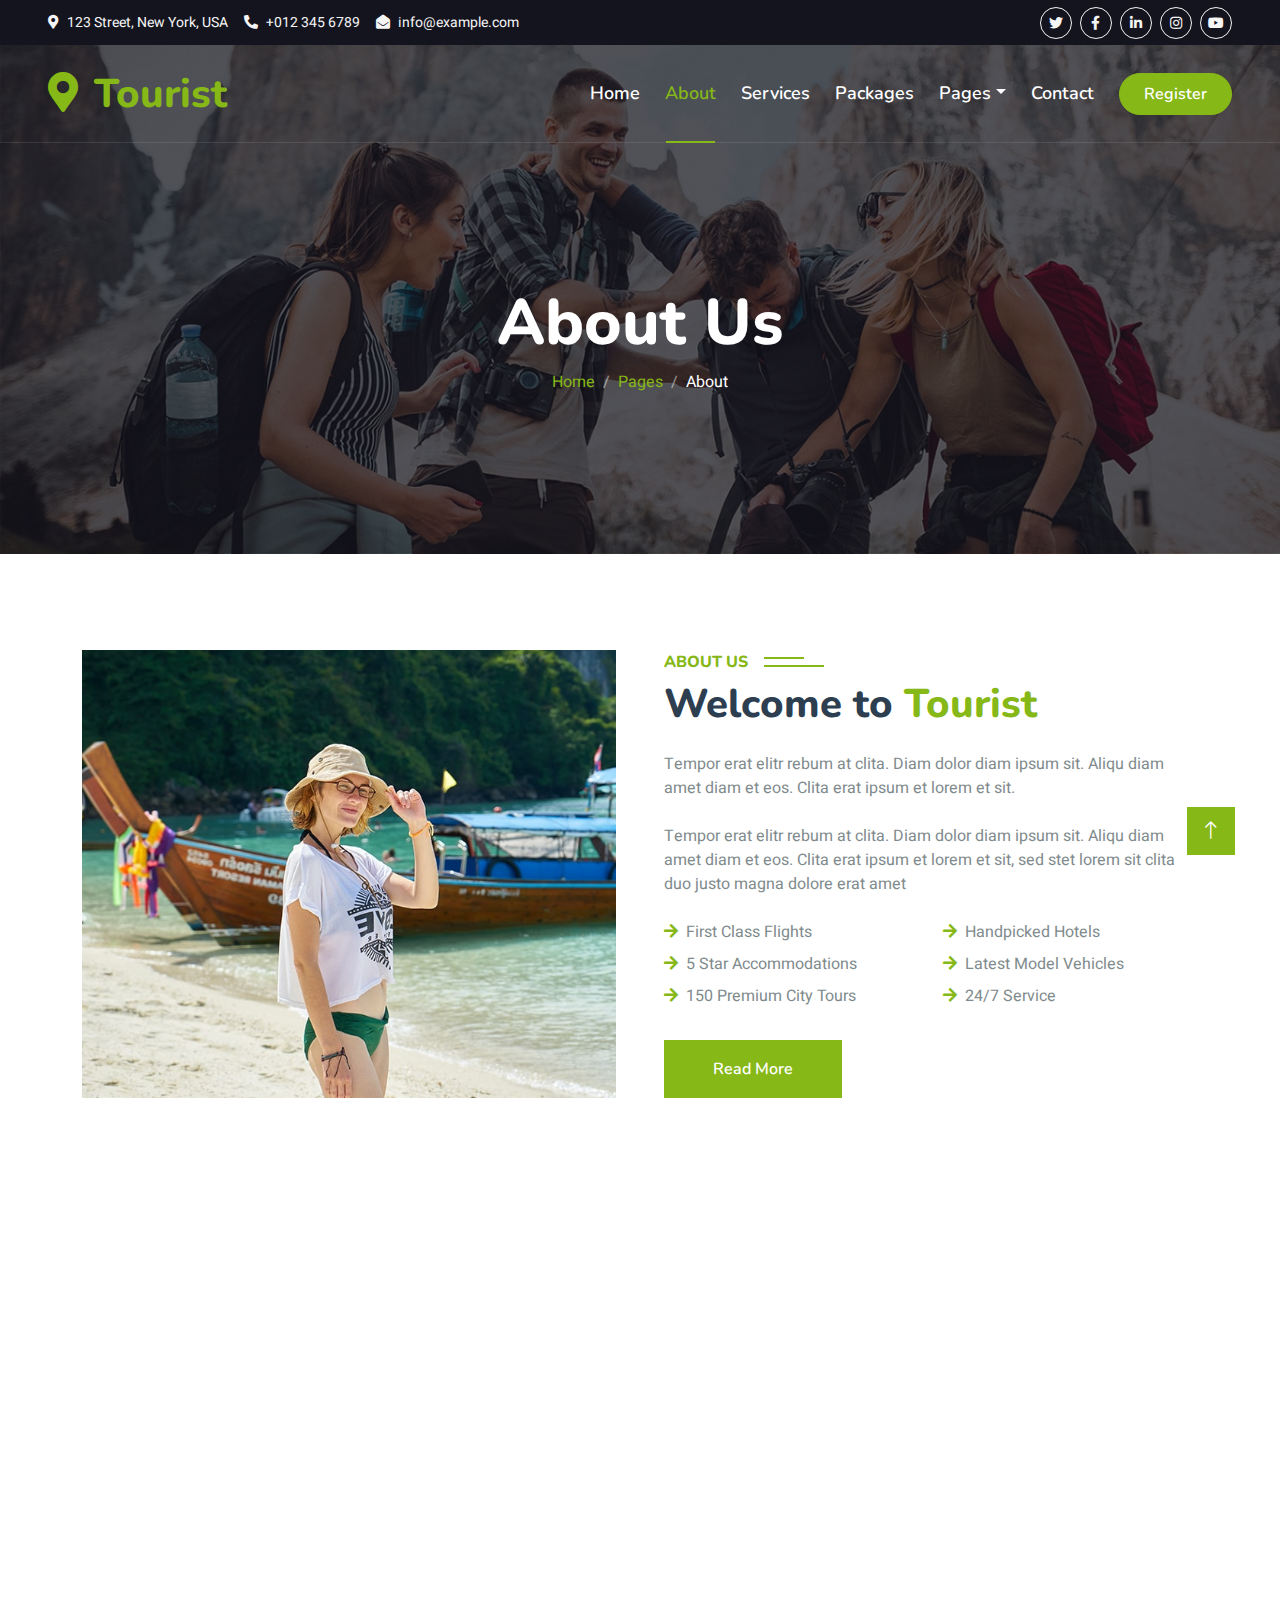
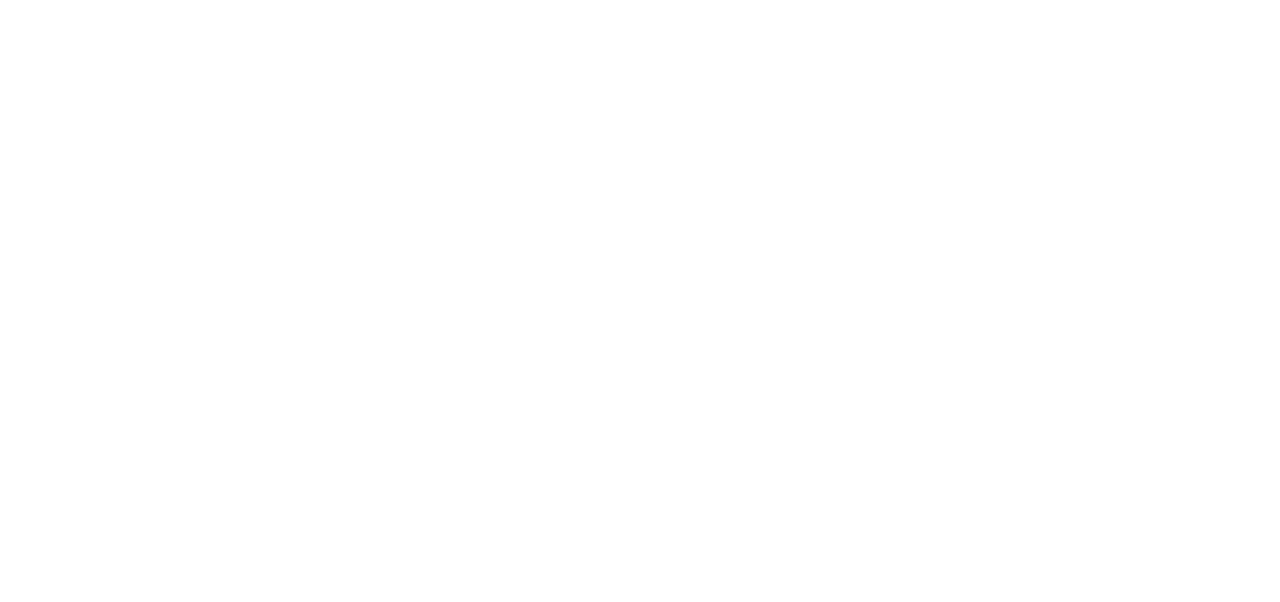
==== about.html @ d3fdd1e6 "Add files via upload" ====
<!DOCTYPE html>
<html lang="en">

<head>
    <meta charset="utf-8">
    <title>Tourist - Travel Agency HTML Template</title>
    <meta content="width=device-width, initial-scale=1.0" name="viewport">
    <meta content="" name="keywords">
    <meta content="" name="description">

    <!-- Favicon -->
    <link href="img/favicon.ico" rel="icon">

    <!-- Google Web Fonts -->
    <link rel="preconnect" href="https://fonts.googleapis.com">
    <link rel="preconnect" href="https://fonts.gstatic.com" crossorigin>
    <link href="https://fonts.googleapis.com/css2?family=Heebo:wght@400;500;600&family=Nunito:wght@600;700;800&display=swap" rel="stylesheet">

    <!-- Icon Font Stylesheet -->
    <link href="https://cdnjs.cloudflare.com/ajax/libs/font-awesome/5.10.0/css/all.min.css" rel="stylesheet">
    <link href="https://cdn.jsdelivr.net/npm/bootstrap-icons@1.4.1/font/bootstrap-icons.css" rel="stylesheet">

    <!-- Libraries Stylesheet -->
    <link href="lib/animate/animate.min.css" rel="stylesheet">
    <link href="lib/owlcarousel/assets/owl.carousel.min.css" rel="stylesheet">
    <link href="lib/tempusdominus/css/tempusdominus-bootstrap-4.min.css" rel="stylesheet" />

    <!-- Customized Bootstrap Stylesheet -->
    <link href="css/bootstrap.min.css" rel="stylesheet">

    <!-- Template Stylesheet -->
    <link href="css/style.css" rel="stylesheet">
</head>

<body>
    <!-- Spinner Start -->
    <div id="spinner" class="show bg-white position-fixed translate-middle w-100 vh-100 top-50 start-50 d-flex align-items-center justify-content-center">
        <div class="spinner-border text-primary" style="width: 3rem; height: 3rem;" role="status">
            <span class="sr-only">Loading...</span>
        </div>
    </div>
    <!-- Spinner End -->


    <!-- Topbar Start -->
    <div class="container-fluid bg-dark px-5 d-none d-lg-block">
        <div class="row gx-0">
            <div class="col-lg-8 text-center text-lg-start mb-2 mb-lg-0">
                <div class="d-inline-flex align-items-center" style="height: 45px;">
                    <small class="me-3 text-light"><i class="fa fa-map-marker-alt me-2"></i>123 Street, New York, USA</small>
                    <small class="me-3 text-light"><i class="fa fa-phone-alt me-2"></i>+012 345 6789</small>
                    <small class="text-light"><i class="fa fa-envelope-open me-2"></i>info@example.com</small>
                </div>
            </div>
            <div class="col-lg-4 text-center text-lg-end">
                <div class="d-inline-flex align-items-center" style="height: 45px;">
                    <a class="btn btn-sm btn-outline-light btn-sm-square rounded-circle me-2" href=""><i class="fab fa-twitter fw-normal"></i></a>
                    <a class="btn btn-sm btn-outline-light btn-sm-square rounded-circle me-2" href=""><i class="fab fa-facebook-f fw-normal"></i></a>
                    <a class="btn btn-sm btn-outline-light btn-sm-square rounded-circle me-2" href=""><i class="fab fa-linkedin-in fw-normal"></i></a>
                    <a class="btn btn-sm btn-outline-light btn-sm-square rounded-circle me-2" href=""><i class="fab fa-instagram fw-normal"></i></a>
                    <a class="btn btn-sm btn-outline-light btn-sm-square rounded-circle" href=""><i class="fab fa-youtube fw-normal"></i></a>
                </div>
            </div>
        </div>
    </div>
    <!-- Topbar End -->


    <!-- Navbar & Hero Start -->
    <div class="container-fluid position-relative p-0">
        <nav class="navbar navbar-expand-lg navbar-light px-4 px-lg-5 py-3 py-lg-0">
            <a href="" class="navbar-brand p-0">
                <h1 class="text-primary m-0"><i class="fa fa-map-marker-alt me-3"></i>Tourist</h1>
                <!-- <img src="img/logo.png" alt="Logo"> -->
            </a>
            <button class="navbar-toggler" type="button" data-bs-toggle="collapse" data-bs-target="#navbarCollapse">
                <span class="fa fa-bars"></span>
            </button>
            <div class="collapse navbar-collapse" id="navbarCollapse">
                <div class="navbar-nav ms-auto py-0">
                    <a href="index.html" class="nav-item nav-link">Home</a>
                    <a href="about.html" class="nav-item nav-link active">About</a>
                    <a href="service.html" class="nav-item nav-link">Services</a>
                    <a href="package.html" class="nav-item nav-link">Packages</a>
                    <div class="nav-item dropdown">
                        <a href="#" class="nav-link dropdown-toggle" data-bs-toggle="dropdown">Pages</a>
                        <div class="dropdown-menu m-0">
                            <a href="destination.html" class="dropdown-item">Destination</a>
                            <a href="booking.html" class="dropdown-item">Booking</a>
                            <a href="team.html" class="dropdown-item">Travel Guides</a>
                            <a href="testimonial.html" class="dropdown-item">Testimonial</a>
                            <a href="404.html" class="dropdown-item">404 Page</a>
                        </div>
                    </div>
                    <a href="contact.html" class="nav-item nav-link">Contact</a>
                </div>
                <a href="" class="btn btn-primary rounded-pill py-2 px-4">Register</a>
            </div>
        </nav>

        <div class="container-fluid bg-primary py-5 mb-5 hero-header">
            <div class="container py-5">
                <div class="row justify-content-center py-5">
                    <div class="col-lg-10 pt-lg-5 mt-lg-5 text-center">
                        <h1 class="display-3 text-white animated slideInDown">About Us</h1>
                        <nav aria-label="breadcrumb">
                            <ol class="breadcrumb justify-content-center">
                                <li class="breadcrumb-item"><a href="#">Home</a></li>
                                <li class="breadcrumb-item"><a href="#">Pages</a></li>
                                <li class="breadcrumb-item text-white active" aria-current="page">About</li>
                            </ol>
                        </nav>
                    </div>
                </div>
            </div>
        </div>
    </div>
    <!-- Navbar & Hero End -->


    <!-- About Start -->
    <div class="container-xxl py-5">
        <div class="container">
            <div class="row g-5">
                <div class="col-lg-6 wow fadeInUp" data-wow-delay="0.1s" style="min-height: 400px;">
                    <div class="position-relative h-100">
                        <img class="img-fluid position-absolute w-100 h-100" src="img/about.jpg" alt="" style="object-fit: cover;">
                    </div>
                </div>
                <div class="col-lg-6 wow fadeInUp" data-wow-delay="0.3s">
                    <h6 class="section-title bg-white text-start text-primary pe-3">About Us</h6>
                    <h1 class="mb-4">Welcome to <span class="text-primary">Tourist</span></h1>
                    <p class="mb-4">Tempor erat elitr rebum at clita. Diam dolor diam ipsum sit. Aliqu diam amet diam et eos. Clita erat ipsum et lorem et sit.</p>
                    <p class="mb-4">Tempor erat elitr rebum at clita. Diam dolor diam ipsum sit. Aliqu diam amet diam et eos. Clita erat ipsum et lorem et sit, sed stet lorem sit clita duo justo magna dolore erat amet</p>
                    <div class="row gy-2 gx-4 mb-4">
                        <div class="col-sm-6">
                            <p class="mb-0"><i class="fa fa-arrow-right text-primary me-2"></i>First Class Flights</p>
                        </div>
                        <div class="col-sm-6">
                            <p class="mb-0"><i class="fa fa-arrow-right text-primary me-2"></i>Handpicked Hotels</p>
                        </div>
                        <div class="col-sm-6">
                            <p class="mb-0"><i class="fa fa-arrow-right text-primary me-2"></i>5 Star Accommodations</p>
                        </div>
                        <div class="col-sm-6">
                            <p class="mb-0"><i class="fa fa-arrow-right text-primary me-2"></i>Latest Model Vehicles</p>
                        </div>
                        <div class="col-sm-6">
                            <p class="mb-0"><i class="fa fa-arrow-right text-primary me-2"></i>150 Premium City Tours</p>
                        </div>
                        <div class="col-sm-6">
                            <p class="mb-0"><i class="fa fa-arrow-right text-primary me-2"></i>24/7 Service</p>
                        </div>
                    </div>
                    <a class="btn btn-primary py-3 px-5 mt-2" href="">Read More</a>
                </div>
            </div>
        </div>
    </div>
    <!-- About End -->


    <!-- Team Start -->
    <div class="container-xxl py-5">
        <div class="container">
            <div class="text-center wow fadeInUp" data-wow-delay="0.1s">
                <h6 class="section-title bg-white text-center text-primary px-3">Travel Guide</h6>
                <h1 class="mb-5">Meet Our Guide</h1>
            </div>
            <div class="row g-4">
                <div class="col-lg-3 col-md-6 wow fadeInUp" data-wow-delay="0.1s">
                    <div class="team-item">
                        <div class="overflow-hidden">
                            <img class="img-fluid" src="img/team-1.jpg" alt="">
                        </div>
                        <div class="position-relative d-flex justify-content-center" style="margin-top: -19px;">
                            <a class="btn btn-square mx-1" href=""><i class="fab fa-facebook-f"></i></a>
                            <a class="btn btn-square mx-1" href=""><i class="fab fa-twitter"></i></a>
                            <a class="btn btn-square mx-1" href=""><i class="fab fa-instagram"></i></a>
                        </div>
                        <div class="text-center p-4">
                            <h5 class="mb-0">Full Name</h5>
                            <small>Designation</small>
                        </div>
                    </div>
                </div>
                <div class="col-lg-3 col-md-6 wow fadeInUp" data-wow-delay="0.3s">
                    <div class="team-item">
                        <div class="overflow-hidden">
                            <img class="img-fluid" src="img/team-2.jpg" alt="">
                        </div>
                        <div class="position-relative d-flex justify-content-center" style="margin-top: -19px;">
                            <a class="btn btn-square mx-1" href=""><i class="fab fa-facebook-f"></i></a>
                            <a class="btn btn-square mx-1" href=""><i class="fab fa-twitter"></i></a>
                            <a class="btn btn-square mx-1" href=""><i class="fab fa-instagram"></i></a>
                        </div>
                        <div class="text-center p-4">
                            <h5 class="mb-0">Full Name</h5>
                            <small>Designation</small>
                        </div>
                    </div>
                </div>
                <div class="col-lg-3 col-md-6 wow fadeInUp" data-wow-delay="0.5s">
                    <div class="team-item">
                        <div class="overflow-hidden">
                            <img class="img-fluid" src="img/team-3.jpg" alt="">
                        </div>
                        <div class="position-relative d-flex justify-content-center" style="margin-top: -19px;">
                            <a class="btn btn-square mx-1" href=""><i class="fab fa-facebook-f"></i></a>
                            <a class="btn btn-square mx-1" href=""><i class="fab fa-twitter"></i></a>
                            <a class="btn btn-square mx-1" href=""><i class="fab fa-instagram"></i></a>
                        </div>
                        <div class="text-center p-4">
                            <h5 class="mb-0">Full Name</h5>
                            <small>Designation</small>
                        </div>
                    </div>
                </div>
                <div class="col-lg-3 col-md-6 wow fadeInUp" data-wow-delay="0.7s">
                    <div class="team-item">
                        <div class="overflow-hidden">
                            <img class="img-fluid" src="img/team-4.jpg" alt="">
                        </div>
                        <div class="position-relative d-flex justify-content-center" style="margin-top: -19px;">
                            <a class="btn btn-square mx-1" href=""><i class="fab fa-facebook-f"></i></a>
                            <a class="btn btn-square mx-1" href=""><i class="fab fa-twitter"></i></a>
                            <a class="btn btn-square mx-1" href=""><i class="fab fa-instagram"></i></a>
                        </div>
                        <div class="text-center p-4">
                            <h5 class="mb-0">Full Name</h5>
                            <small>Designation</small>
                        </div>
                    </div>
                </div>
            </div>
        </div>
    </div>
    <!-- Team End -->
        

    <!-- Footer Start -->
    <div class="container-fluid bg-dark text-light footer pt-5 mt-5 wow fadeIn" data-wow-delay="0.1s">
        <div class="container py-5">
            <div class="row g-5">
                <div class="col-lg-3 col-md-6">
                    <h4 class="text-white mb-3">Company</h4>
                    <a class="btn btn-link" href="">About Us</a>
                    <a class="btn btn-link" href="">Contact Us</a>
                    <a class="btn btn-link" href="">Privacy Policy</a>
                    <a class="btn btn-link" href="">Terms & Condition</a>
                    <a class="btn btn-link" href="">FAQs & Help</a>
                </div>
                <div class="col-lg-3 col-md-6">
                    <h4 class="text-white mb-3">Contact</h4>
                    <p class="mb-2"><i class="fa fa-map-marker-alt me-3"></i>123 Street, New York, USA</p>
                    <p class="mb-2"><i class="fa fa-phone-alt me-3"></i>+012 345 67890</p>
                    <p class="mb-2"><i class="fa fa-envelope me-3"></i>info@example.com</p>
                    <div class="d-flex pt-2">
                        <a class="btn btn-outline-light btn-social" href=""><i class="fab fa-twitter"></i></a>
                        <a class="btn btn-outline-light btn-social" href=""><i class="fab fa-facebook-f"></i></a>
                        <a class="btn btn-outline-light btn-social" href=""><i class="fab fa-youtube"></i></a>
                        <a class="btn btn-outline-light btn-social" href=""><i class="fab fa-linkedin-in"></i></a>
                    </div>
                </div>
                <div class="col-lg-3 col-md-6">
                    <h4 class="text-white mb-3">Gallery</h4>
                    <div class="row g-2 pt-2">
                        <div class="col-4">
                            <img class="img-fluid bg-light p-1" src="img/package-1.jpg" alt="">
                        </div>
                        <div class="col-4">
                            <img class="img-fluid bg-light p-1" src="img/package-2.jpg" alt="">
                        </div>
                        <div class="col-4">
                            <img class="img-fluid bg-light p-1" src="img/package-3.jpg" alt="">
                        </div>
                        <div class="col-4">
                            <img class="img-fluid bg-light p-1" src="img/package-2.jpg" alt="">
                        </div>
                        <div class="col-4">
                            <img class="img-fluid bg-light p-1" src="img/package-3.jpg" alt="">
                        </div>
                        <div class="col-4">
                            <img class="img-fluid bg-light p-1" src="img/package-1.jpg" alt="">
                        </div>
                    </div>
                </div>
                <div class="col-lg-3 col-md-6">
                    <h4 class="text-white mb-3">Newsletter</h4>
                    <p>Dolor amet sit justo amet elitr clita ipsum elitr est.</p>
                    <div class="position-relative mx-auto" style="max-width: 400px;">
                        <input class="form-control border-primary w-100 py-3 ps-4 pe-5" type="text" placeholder="Your email">
                        <button type="button" class="btn btn-primary py-2 position-absolute top-0 end-0 mt-2 me-2">SignUp</button>
                    </div>
                </div>
            </div>
        </div>
        <div class="container">
            <div class="copyright">
                <div class="row">
                    <div class="col-md-6 text-center text-md-start mb-3 mb-md-0">
                        &copy; <a class="border-bottom" href="#">Your Site Name</a>, All Right Reserved.

                        <!--/*** This template is free as long as you keep the footer author’s credit link/attribution link/backlink. If you'd like to use the template without the footer author’s credit link/attribution link/backlink, you can purchase the Credit Removal License from "https://htmlcodex.com/credit-removal". Thank you for your support. ***/-->
                        Designed By <a class="border-bottom" href="https://htmlcodex.com">HTML Codex</a>
                    </div>
                    <div class="col-md-6 text-center text-md-end">
                        <div class="footer-menu">
                            <a href="">Home</a>
                            <a href="">Cookies</a>
                            <a href="">Help</a>
                            <a href="">FQAs</a>
                        </div>
                    </div>
                </div>
            </div>
        </div>
    </div>
    <!-- Footer End -->


    <!-- Back to Top -->
    <a href="#" class="btn btn-lg btn-primary btn-lg-square back-to-top"><i class="bi bi-arrow-up"></i></a>


    <!-- JavaScript Libraries -->
    <script src="https://code.jquery.com/jquery-3.4.1.min.js"></script>
    <script src="https://cdn.jsdelivr.net/npm/bootstrap@5.0.0/dist/js/bootstrap.bundle.min.js"></script>
    <script src="lib/wow/wow.min.js"></script>
    <script src="lib/easing/easing.min.js"></script>
    <script src="lib/waypoints/waypoints.min.js"></script>
    <script src="lib/owlcarousel/owl.carousel.min.js"></script>
    <script src="lib/tempusdominus/js/moment.min.js"></script>
    <script src="lib/tempusdominus/js/moment-timezone.min.js"></script>
    <script src="lib/tempusdominus/js/tempusdominus-bootstrap-4.min.js"></script>

    <!-- Template Javascript -->
    <script src="js/main.js"></script>
</body>

</html>
---- css/style.css ----
/********** Template CSS **********/
:root {
    --primary: #86B817;
    --secondary: #FE8800;
    --light: #F5F5F5;
    --dark: #14141F;
}

.fw-medium {
    font-weight: 600 !important;
}

.fw-semi-bold {
    font-weight: 700 !important;
}

.back-to-top {
    position: fixed;
    display: none;
    right: 45px;
    bottom: 45px;
    z-index: 99;
}


/*** Spinner ***/
#spinner {
    opacity: 0;
    visibility: hidden;
    transition: opacity .5s ease-out, visibility 0s linear .5s;
    z-index: 99999;
}

#spinner.show {
    transition: opacity .5s ease-out, visibility 0s linear 0s;
    visibility: visible;
    opacity: 1;
}


/*** Button ***/
.btn {
    font-family: 'Nunito', sans-serif;
    font-weight: 600;
    transition: .5s;
}

.btn.btn-primary,
.btn.btn-secondary {
    color: #FFFFFF;
}

.btn-square {
    width: 38px;
    height: 38px;
}

.btn-sm-square {
    width: 32px;
    height: 32px;
}

.btn-lg-square {
    width: 48px;
    height: 48px;
}

.btn-square,
.btn-sm-square,
.btn-lg-square {
    padding: 0;
    display: flex;
    align-items: center;
    justify-content: center;
    font-weight: normal;
    border-radius: 0px;
}


/*** Navbar ***/
.navbar-light .navbar-nav .nav-link {
    font-family: 'Nunito', sans-serif;
    position: relative;
    margin-right: 25px;
    padding: 35px 0;
    color: #FFFFFF !important;
    font-size: 18px;
    font-weight: 600;
    outline: none;
    transition: .5s;
}

.sticky-top.navbar-light .navbar-nav .nav-link {
    padding: 20px 0;
    color: var(--dark) !important;
}

.navbar-light .navbar-nav .nav-link:hover,
.navbar-light .navbar-nav .nav-link.active {
    color: var(--primary) !important;
}

.navbar-light .navbar-brand img {
    max-height: 60px;
    transition: .5s;
}

.sticky-top.navbar-light .navbar-brand img {
    max-height: 45px;
}

@media (max-width: 991.98px) {
    .sticky-top.navbar-light {
        position: relative;
        background: #FFFFFF;
    }

    .navbar-light .navbar-collapse {
        margin-top: 15px;
        border-top: 1px solid #DDDDDD;
    }

    .navbar-light .navbar-nav .nav-link,
    .sticky-top.navbar-light .navbar-nav .nav-link {
        padding: 10px 0;
        margin-left: 0;
        color: var(--dark) !important;
    }

    .navbar-light .navbar-brand img {
        max-height: 45px;
    }
}

@media (min-width: 992px) {
    .navbar-light {
        position: absolute;
        width: 100%;
        top: 0;
        left: 0;
        border-bottom: 1px solid rgba(256, 256, 256, .1);
        z-index: 999;
    }
    
    .sticky-top.navbar-light {
        position: fixed;
        background: #FFFFFF;
    }

    .navbar-light .navbar-nav .nav-link::before {
        position: absolute;
        content: "";
        width: 0;
        height: 2px;
        bottom: -1px;
        left: 50%;
        background: var(--primary);
        transition: .5s;
    }

    .navbar-light .navbar-nav .nav-link:hover::before,
    .navbar-light .navbar-nav .nav-link.active::before {
        width: calc(100% - 2px);
        left: 1px;
    }

    .navbar-light .navbar-nav .nav-link.nav-contact::before {
        display: none;
    }
}


/*** Hero Header ***/
.hero-header {
    background: linear-gradient(rgba(20, 20, 31, .7), rgba(20, 20, 31, .7)), url(../img/bg-hero.jpg);
    background-position: center center;
    background-repeat: no-repeat;
    background-size: cover;
}

.breadcrumb-item + .breadcrumb-item::before {
    color: rgba(255, 255, 255, .5);
}


/*** Section Title ***/
.section-title {
    position: relative;
    display: inline-block;
    text-transform: uppercase;
}

.section-title::before {
    position: absolute;
    content: "";
    width: calc(100% + 80px);
    height: 2px;
    top: 4px;
    left: -40px;
    background: var(--primary);
    z-index: -1;
}

.section-title::after {
    position: absolute;
    content: "";
    width: calc(100% + 120px);
    height: 2px;
    bottom: 5px;
    left: -60px;
    background: var(--primary);
    z-index: -1;
}

.section-title.text-start::before {
    width: calc(100% + 40px);
    left: 0;
}

.section-title.text-start::after {
    width: calc(100% + 60px);
    left: 0;
}


/*** Service ***/
.service-item {
    box-shadow: 0 0 45px rgba(0, 0, 0, .08);
    transition: .5s;
}

.service-item:hover {
    background: var(--primary);
}

.service-item * {
    transition: .5s;
}

.service-item:hover * {
    color: var(--light) !important;
}


/*** Destination ***/
.destination img {
    transition: .5s;
}

.destination a:hover img {
    transform: scale(1.1);
}


/*** Package ***/
.package-item {
    box-shadow: 0 0 45px rgba(0, 0, 0, .08);
}

.package-item img {
    transition: .5s;
}

.package-item:hover img {
    transform: scale(1.1);
}


/*** Booking ***/
.booking {
    background: linear-gradient(rgba(15, 23, 43, .7), rgba(15, 23, 43, .7)), url(../img/booking.jpg);
    background-position: center center;
    background-repeat: no-repeat;
    background-size: cover;
}


/*** Team ***/
.team-item {
    box-shadow: 0 0 45px rgba(0, 0, 0, .08);
}

.team-item img {
    transition: .5s;
}

.team-item:hover img {
    transform: scale(1.1);
}

.team-item .btn {
    background: #FFFFFF;
    color: var(--primary);
    border-radius: 20px;
    border-bottom: 1px solid var(--primary);
}

.team-item .btn:hover {
    background: var(--primary);
    color: #FFFFFF;
}


/*** Testimonial ***/
.testimonial-carousel::before {
    position: absolute;
    content: "";
    top: 0;
    left: 0;
    height: 100%;
    width: 0;
    background: linear-gradient(to right, rgba(255, 255, 255, 1) 0%, rgba(255, 255, 255, 0) 100%);
    z-index: 1;
}

.testimonial-carousel::after {
    position: absolute;
    content: "";
    top: 0;
    right: 0;
    height: 100%;
    width: 0;
    background: linear-gradient(to left, rgba(255, 255, 255, 1) 0%, rgba(255, 255, 255, 0) 100%);
    z-index: 1;
}

@media (min-width: 768px) {
    .testimonial-carousel::before,
    .testimonial-carousel::after {
        width: 200px;
    }
}

@media (min-width: 992px) {
    .testimonial-carousel::before,
    .testimonial-carousel::after {
        width: 300px;
    }
}

.testimonial-carousel .owl-item .testimonial-item,
.testimonial-carousel .owl-item.center .testimonial-item * {
    transition: .5s;
}

.testimonial-carousel .owl-item.center .testimonial-item {
    background: var(--primary) !important;
    border-color: var(--primary) !important;
}

.testimonial-carousel .owl-item.center .testimonial-item * {
    color: #FFFFFF !important;
}

.testimonial-carousel .owl-dots {
    margin-top: 24px;
    display: flex;
    align-items: flex-end;
    justify-content: center;
}

.testimonial-carousel .owl-dot {
    position: relative;
    display: inline-block;
    margin: 0 5px;
    width: 15px;
    height: 15px;
    border: 1px solid #CCCCCC;
    border-radius: 15px;
    transition: .5s;
}

.testimonial-carousel .owl-dot.active {
    background: var(--primary);
    border-color: var(--primary);
}


/*** Footer ***/
.footer .btn.btn-social {
    margin-right: 5px;
    width: 35px;
    height: 35px;
    display: flex;
    align-items: center;
    justify-content: center;
    color: var(--light);
    font-weight: normal;
    border: 1px solid #FFFFFF;
    border-radius: 35px;
    transition: .3s;
}

.footer .btn.btn-social:hover {
    color: var(--primary);
}

.footer .btn.btn-link {
    display: block;
    margin-bottom: 5px;
    padding: 0;
    text-align: left;
    color: #FFFFFF;
    font-size: 15px;
    font-weight: normal;
    text-transform: capitalize;
    transition: .3s;
}

.footer .btn.btn-link::before {
    position: relative;
    content: "\f105";
    font-family: "Font Awesome 5 Free";
    font-weight: 900;
    margin-right: 10px;
}

.footer .btn.btn-link:hover {
    letter-spacing: 1px;
    box-shadow: none;
}

.footer .copyright {
    padding: 25px 0;
    font-size: 15px;
    border-top: 1px solid rgba(256, 256, 256, .1);
}

.footer .copyright a {
    color: var(--light);
}

.footer .footer-menu a {
    margin-right: 15px;
    padding-right: 15px;
    border-right: 1px solid rgba(255, 255, 255, .1);
}

.footer .footer-menu a:last-child {
    margin-right: 0;
    padding-right: 0;
    border-right: none;
}
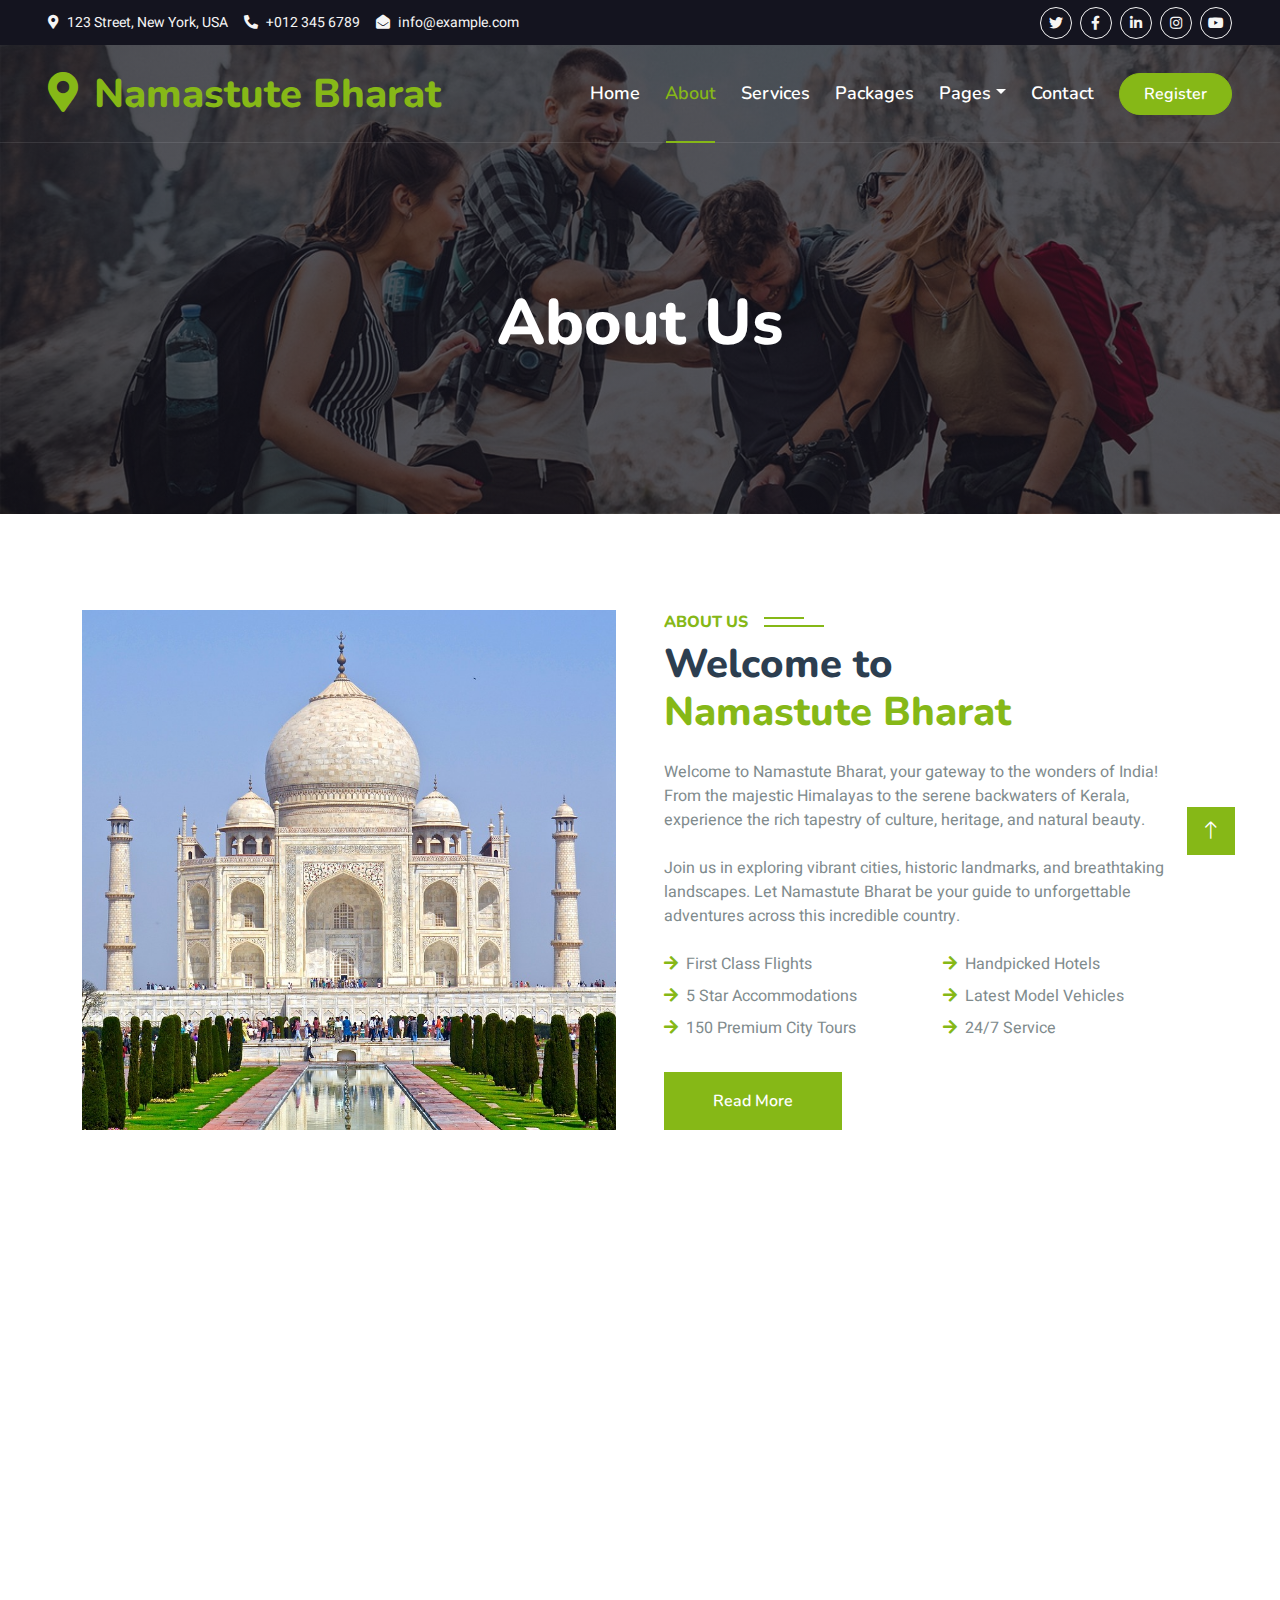
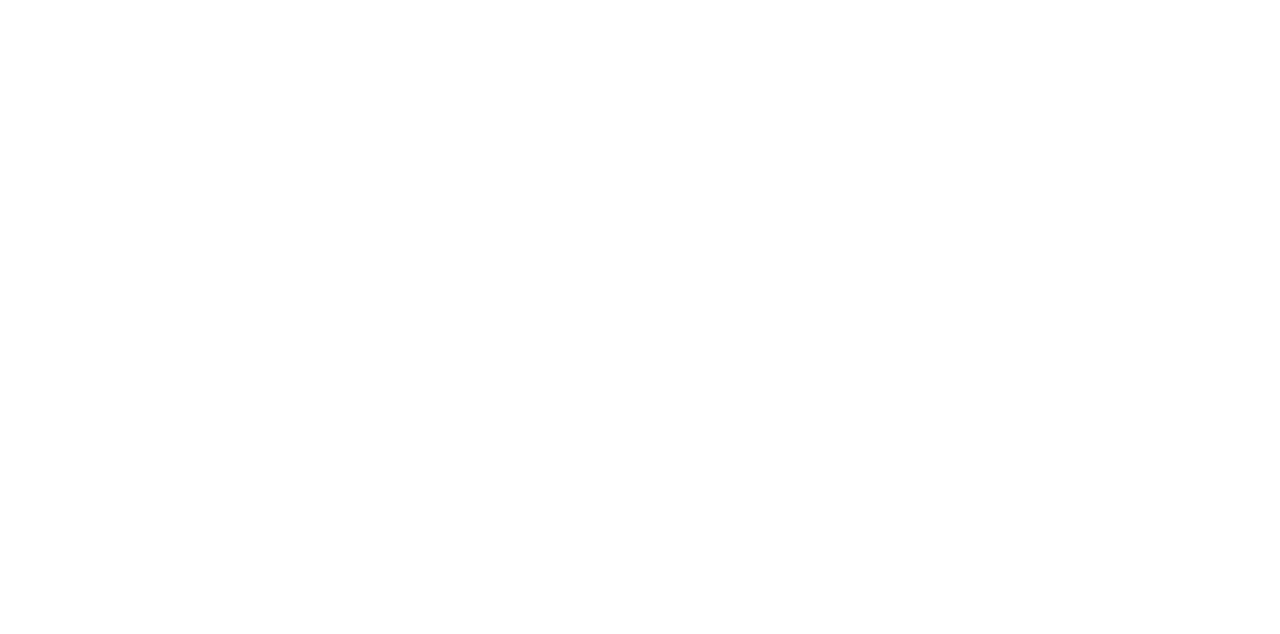
==== commit b5b95b89: "add content the packages and aboutus" ====
--- a/about.html
+++ b/about.html
@@ -70,7 +70,7 @@
     <div class="container-fluid position-relative p-0">
         <nav class="navbar navbar-expand-lg navbar-light px-4 px-lg-5 py-3 py-lg-0">
             <a href="" class="navbar-brand p-0">
-                <h1 class="text-primary m-0"><i class="fa fa-map-marker-alt me-3"></i>Tourist</h1>
+                <h1 class="text-primary m-0"><i class="fa fa-map-marker-alt me-3"></i>Namastute Bharat</h1>
                 <!-- <img src="img/logo.png" alt="Logo"> -->
             </a>
             <button class="navbar-toggler" type="button" data-bs-toggle="collapse" data-bs-target="#navbarCollapse">
@@ -104,11 +104,11 @@
                     <div class="col-lg-10 pt-lg-5 mt-lg-5 text-center">
                         <h1 class="display-3 text-white animated slideInDown">About Us</h1>
                         <nav aria-label="breadcrumb">
-                            <ol class="breadcrumb justify-content-center">
+                            <!-- <ol class="breadcrumb justify-content-center">
                                 <li class="breadcrumb-item"><a href="#">Home</a></li>
                                 <li class="breadcrumb-item"><a href="#">Pages</a></li>
                                 <li class="breadcrumb-item text-white active" aria-current="page">About</li>
-                            </ol>
+                            </ol> -->
                         </nav>
                     </div>
                 </div>
@@ -124,14 +124,14 @@
             <div class="row g-5">
                 <div class="col-lg-6 wow fadeInUp" data-wow-delay="0.1s" style="min-height: 400px;">
                     <div class="position-relative h-100">
-                        <img class="img-fluid position-absolute w-100 h-100" src="img/about.jpg" alt="" style="object-fit: cover;">
+                        <img class="img-fluid position-absolute w-100 h-100" src="image/taj-mahal.jpg" alt="" style="object-fit: cover;">
                     </div>
                 </div>
                 <div class="col-lg-6 wow fadeInUp" data-wow-delay="0.3s">
                     <h6 class="section-title bg-white text-start text-primary pe-3">About Us</h6>
-                    <h1 class="mb-4">Welcome to <span class="text-primary">Tourist</span></h1>
-                    <p class="mb-4">Tempor erat elitr rebum at clita. Diam dolor diam ipsum sit. Aliqu diam amet diam et eos. Clita erat ipsum et lorem et sit.</p>
-                    <p class="mb-4">Tempor erat elitr rebum at clita. Diam dolor diam ipsum sit. Aliqu diam amet diam et eos. Clita erat ipsum et lorem et sit, sed stet lorem sit clita duo justo magna dolore erat amet</p>
+                    <h1 class="mb-4">Welcome to <br><span class="text-primary">Namastute Bharat</span></h1>
+                    <p class="mb-4">Welcome to Namastute Bharat, your gateway to the wonders of India! From the majestic Himalayas to the serene backwaters of Kerala, experience the rich tapestry of culture, heritage, and natural beauty.</p>
+                    <p class="mb-4">Join us in exploring vibrant cities, historic landmarks, and breathtaking landscapes. Let Namastute Bharat be your guide to unforgettable adventures across this incredible country.</p>
                     <div class="row gy-2 gx-4 mb-4">
                         <div class="col-sm-6">
                             <p class="mb-0"><i class="fa fa-arrow-right text-primary me-2"></i>First Class Flights</p>
@@ -165,7 +165,8 @@
         <div class="container">
             <div class="text-center wow fadeInUp" data-wow-delay="0.1s">
                 <h6 class="section-title bg-white text-center text-primary px-3">Travel Guide</h6>
-                <h1 class="mb-5">Meet Our Guide</h1>
+                <!-- <h1 class="mb-5">Meet Our Guide</h1> -->
+                <h1 class="mb-5">Our Mission</h1>
             </div>
             <div class="row g-4">
                 <div class="col-lg-3 col-md-6 wow fadeInUp" data-wow-delay="0.1s">
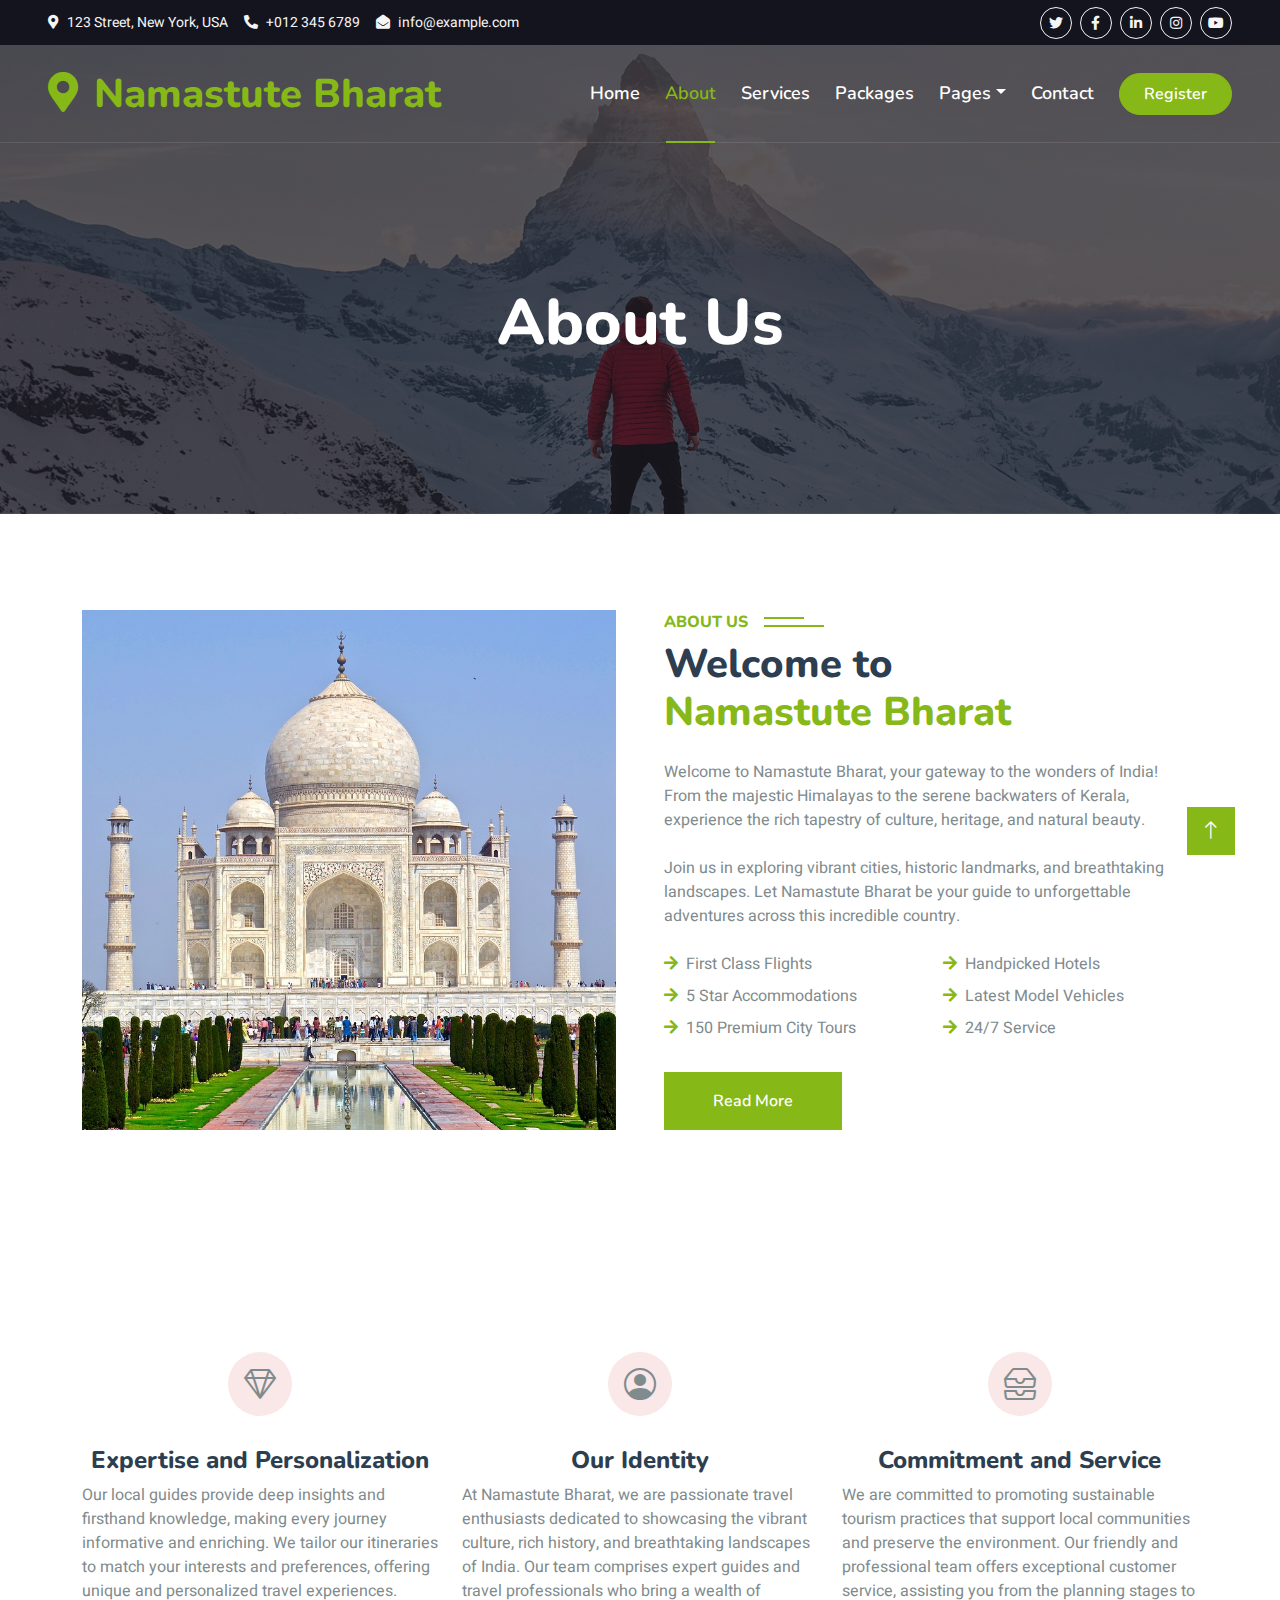
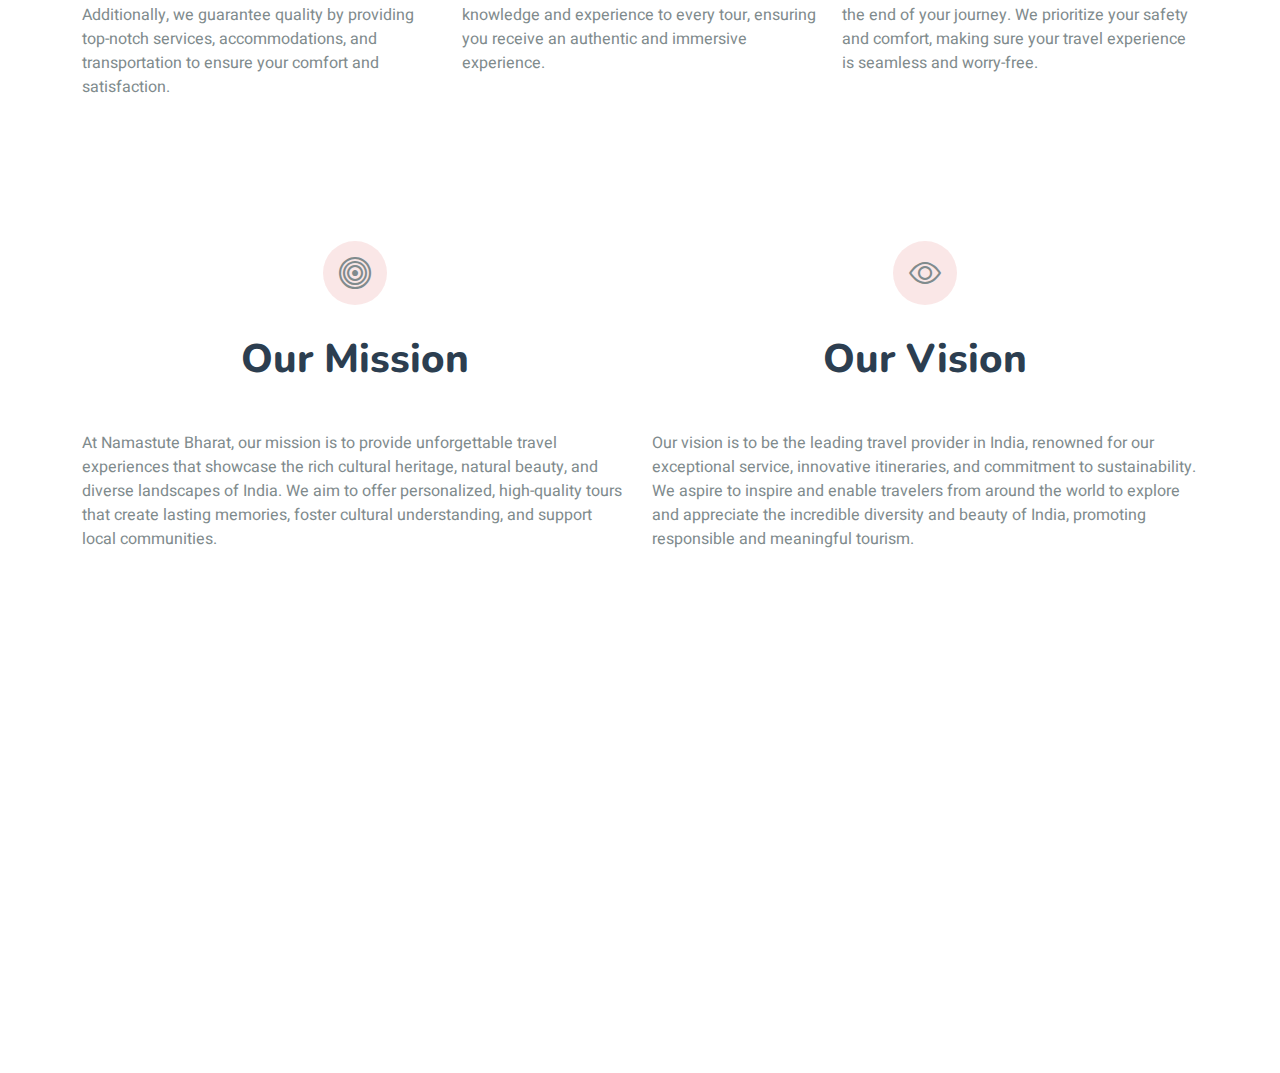
==== commit ce2514f6: "add the packages and about content" ====
--- a/about.html
+++ b/about.html
@@ -3,7 +3,7 @@
 
 <head>
     <meta charset="utf-8">
-    <title>Tourist - Travel Agency HTML Template</title>
+    <title>Namastute Bharat</title>
     <meta content="width=device-width, initial-scale=1.0" name="viewport">
     <meta content="" name="keywords">
     <meta content="" name="description">
@@ -30,6 +30,22 @@
 
     <!-- Template Stylesheet -->
     <link href="css/style.css" rel="stylesheet">
+
+    <style type="text/css">
+        .why-us .icon-box i{
+        color: var(--color-primary);
+    margin-bottom: 30px;
+    font-size: 32px;
+    margin-bottom: 30px;
+    background: rgba(206, 18, 18, 0.1);
+    border-radius: 50px;
+    display: flex;
+    align-items: center;
+    justify-content: center;
+    width: 64px;
+    height: 64px;
+}
+    </style>
 </head>
 
 <body>
@@ -159,84 +175,82 @@
     </div>
     <!-- About End -->
 
-
-    <!-- Team Start -->
+    <!-- why choose us start -->
+    <div class="why-us section-bg ">
     <div class="container-xxl py-5">
         <div class="container">
             <div class="text-center wow fadeInUp" data-wow-delay="0.1s">
-                <h6 class="section-title bg-white text-center text-primary px-3">Travel Guide</h6>
+                <h6 class="section-title bg-white text-center text-primary px-3">Meet Namastute Bharat </h6>
+                <h1 class="mb-5">Our Identity & Why Choose Us?</h1>
+            </div>
+            <div class="row g-4">
+            <div class="col-xl-4" data-aos="fade-up" data-aos-delay="300">
+              <div class="icon-box d-flex flex-column justify-content-center align-items-center">
+                <!-- <i class="bi bi-gem"></i> -->
+                 <i class="bi bi-gem"></i>
+                <h4> Expertise and Personalization</h4>
+                <p> Our local guides provide deep insights and firsthand knowledge, making every journey informative and enriching. We tailor our itineraries to match your interests and preferences, offering unique and personalized travel experiences. Additionally, we guarantee quality by providing top-notch services, accommodations, and transportation to ensure your comfort and satisfaction.</p>
+              </div>
+            </div><!-- End Icon Box -->
+
+              <div class="col-xl-4" data-aos="fade-up" data-aos-delay="200">
+              <div class="icon-box d-flex flex-column justify-content-center align-items-center">
+                <!-- <i class="bi bi-clipboard-data"></i> -->
+                <i class="bi bi-person-circle"></i>
+                <h4>Our Identity</h4>
+                <p>At Namastute Bharat, we are passionate travel enthusiasts dedicated to showcasing the vibrant culture, rich history, and breathtaking landscapes of India. Our team comprises expert guides and travel professionals who bring a wealth of knowledge and experience to every tour, ensuring you receive an authentic and immersive experience.</p>
+              </div>
+            </div><!-- End Icon Box -->
+
+            <div class="col-xl-4" data-aos="fade-up" data-aos-delay="400">
+              <div class="icon-box d-flex flex-column justify-content-center align-items-center">
+                <i class="bi bi-inboxes"></i>
+                <h4>Commitment and Service</h4>
+                <p> We are committed to promoting sustainable tourism practices that support local communities and preserve the environment. Our friendly and professional team offers exceptional customer service, assisting you from the planning stages to the end of your journey. We prioritize your safety and comfort, making sure your travel experience is seamless and worry-free.</p>
+              </div>
+            </div><!-- End Icon Box -->
+
+               
+            </div>
+        </div>
+    </div>
+    </div>
+    <!-- why choose us end-->
+
+
+
+    <!-- Our mission and vision start -->
+    <div class="mission why-us">
+    <div class="container-xxl py-5">
+        <div class="container">
+            <div class="text-center wow fadeInUp" data-wow-delay="0.1s">
+                <h6 class="section-title bg-white text-center text-primary px-3">Our Mission and Vision</h6>
                 <!-- <h1 class="mb-5">Meet Our Guide</h1> -->
-                <h1 class="mb-5">Our Mission</h1>
             </div>
             <div class="row g-4">
-                <div class="col-lg-3 col-md-6 wow fadeInUp" data-wow-delay="0.1s">
-                    <div class="team-item">
-                        <div class="overflow-hidden">
-                            <img class="img-fluid" src="img/team-1.jpg" alt="">
-                        </div>
-                        <div class="position-relative d-flex justify-content-center" style="margin-top: -19px;">
-                            <a class="btn btn-square mx-1" href=""><i class="fab fa-facebook-f"></i></a>
-                            <a class="btn btn-square mx-1" href=""><i class="fab fa-twitter"></i></a>
-                            <a class="btn btn-square mx-1" href=""><i class="fab fa-instagram"></i></a>
-                        </div>
-                        <div class="text-center p-4">
-                            <h5 class="mb-0">Full Name</h5>
-                            <small>Designation</small>
-                        </div>
-                    </div>
-                </div>
-                <div class="col-lg-3 col-md-6 wow fadeInUp" data-wow-delay="0.3s">
-                    <div class="team-item">
-                        <div class="overflow-hidden">
-                            <img class="img-fluid" src="img/team-2.jpg" alt="">
-                        </div>
-                        <div class="position-relative d-flex justify-content-center" style="margin-top: -19px;">
-                            <a class="btn btn-square mx-1" href=""><i class="fab fa-facebook-f"></i></a>
-                            <a class="btn btn-square mx-1" href=""><i class="fab fa-twitter"></i></a>
-                            <a class="btn btn-square mx-1" href=""><i class="fab fa-instagram"></i></a>
-                        </div>
-                        <div class="text-center p-4">
-                            <h5 class="mb-0">Full Name</h5>
-                            <small>Designation</small>
-                        </div>
-                    </div>
-                </div>
-                <div class="col-lg-3 col-md-6 wow fadeInUp" data-wow-delay="0.5s">
-                    <div class="team-item">
-                        <div class="overflow-hidden">
-                            <img class="img-fluid" src="img/team-3.jpg" alt="">
-                        </div>
-                        <div class="position-relative d-flex justify-content-center" style="margin-top: -19px;">
-                            <a class="btn btn-square mx-1" href=""><i class="fab fa-facebook-f"></i></a>
-                            <a class="btn btn-square mx-1" href=""><i class="fab fa-twitter"></i></a>
-                            <a class="btn btn-square mx-1" href=""><i class="fab fa-instagram"></i></a>
-                        </div>
-                        <div class="text-center p-4">
-                            <h5 class="mb-0">Full Name</h5>
-                            <small>Designation</small>
-                        </div>
-                    </div>
-                </div>
-                <div class="col-lg-3 col-md-6 wow fadeInUp" data-wow-delay="0.7s">
-                    <div class="team-item">
-                        <div class="overflow-hidden">
-                            <img class="img-fluid" src="img/team-4.jpg" alt="">
-                        </div>
-                        <div class="position-relative d-flex justify-content-center" style="margin-top: -19px;">
-                            <a class="btn btn-square mx-1" href=""><i class="fab fa-facebook-f"></i></a>
-                            <a class="btn btn-square mx-1" href=""><i class="fab fa-twitter"></i></a>
-                            <a class="btn btn-square mx-1" href=""><i class="fab fa-instagram"></i></a>
-                        </div>
-                        <div class="text-center p-4">
-                            <h5 class="mb-0">Full Name</h5>
-                            <small>Designation</small>
-                        </div>
-                    </div>
-                </div>
-            </div>
-        </div>
-    </div>
-    <!-- Team End -->
+                <div class="col-lg-6 col-md-6">
+                    <div class="icon-box d-flex flex-column justify-content-center align-items-center">
+                     <i class="bi bi-bullseye"></i>
+                    <h1 class="mb-5 text-center">Our Mission</h1>
+                    <div>
+                        
+                            <p>At Namastute Bharat, our mission is to provide unforgettable travel experiences that showcase the rich cultural heritage, natural beauty, and diverse landscapes of India. We aim to offer personalized, high-quality tours that create lasting memories, foster cultural understanding, and support local communities.</p>
+                        </div>
+                    </div>
+                </div>
+                <div class="col-lg-6 col-md-6">
+                      <div class="icon-box d-flex flex-column justify-content-center align-items-center">
+                         <i class="bi bi-eye"></i>
+                    <h1 class="mb-5 text-center">Our Vision</h1>
+                    <div class="text-justify">
+                        <p class="">Our vision is to be the leading travel provider in India, renowned for our exceptional service, innovative itineraries, and commitment to sustainability. We aspire to inspire and enable travelers from around the world to explore and appreciate the incredible diversity and beauty of India, promoting responsible and meaningful tourism.</p>
+                    </div>
+                </div>
+            </div>
+        </div>
+    </div>
+     </div>
+    <!-- Our mission and vision end -->
         
 
     <!-- Footer Start -->
--- a/css/style.css
+++ b/css/style.css
@@ -172,7 +172,7 @@
 
 /*** Hero Header ***/
 .hero-header {
-    background: linear-gradient(rgba(20, 20, 31, .7), rgba(20, 20, 31, .7)), url(../img/bg-hero.jpg);
+    background: linear-gradient(rgba(20, 20, 31, .7), rgba(20, 20, 31, .7)), url(../toimg/joshua-earle--87JyMb9ZfU-unsplash.jpg);
     background-position: center center;
     background-repeat: no-repeat;
     background-size: cover;
